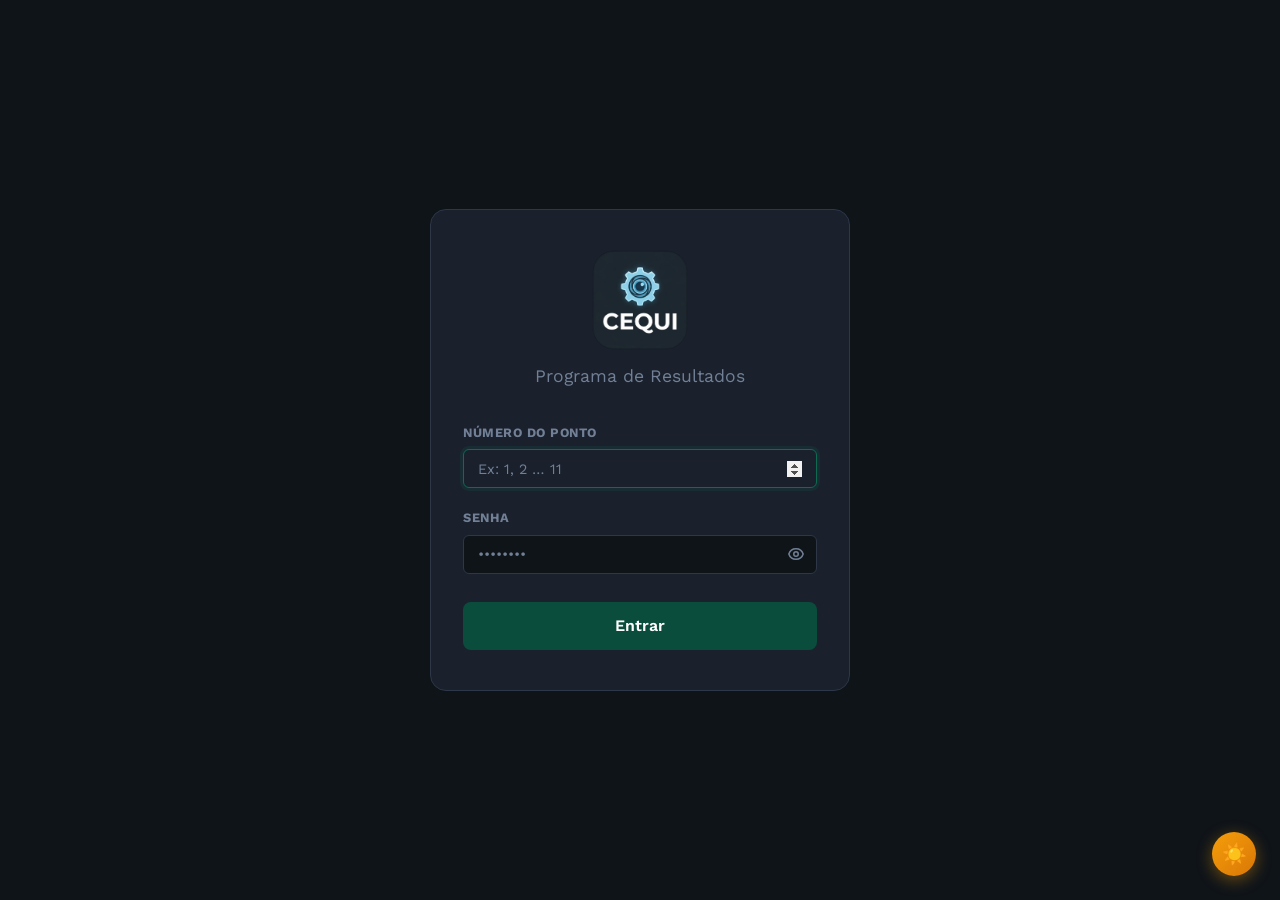
==== login.html @ 167da08e "Add files via upload" ====
<!DOCTYPE html>
<html lang="pt-BR">
<head>
    <meta charset="UTF-8">
    <link rel="icon" type="image/x-icon" href="assets/favicon.ico">
    <meta name="viewport" content="width=device-width, initial-scale=1.0">
    <title>CEQUI - Login</title>
    <link href="https://fonts.googleapis.com/css2?family=JetBrains+Mono:wght@400;500;700&family=Work+Sans:wght@400;500;600;700&display=swap" rel="stylesheet">
    <link rel="stylesheet" href="css/styles.css">
    <link rel="stylesheet" href="css/theme.css">
    <link rel="stylesheet" href="css/theme-light.css">
    <style>
        body {
            min-height: 100vh;
            display: flex;
            align-items: center;
            justify-content: center;
            padding: 1.5rem;
        }

        .login-page {
            width: 100%;
            max-width: 420px;
            animation: fadeUp 0.45s ease;
        }

        @media (max-width: 720px) {
            .login-page { grid-template-columns: 1fr; }
        }

        /* ── Painel esquerdo: formulário ── */
        .login-form-panel {
            background: var(--bg-mid);
            border: 1px solid var(--border);
            border-radius: 16px;
            padding: 2.5rem 2rem;
            display: flex;
            flex-direction: column;
        }

        .login-logo-area {
            text-align: center;
            margin-bottom: 2rem;
        }
        .login-logo-area img {
            height: 100px;
            width: 100px;
            object-fit: contain;
            display: block;
            margin: 0 auto 0.75rem;
            border-radius: 0;
            background: transparent;
        }
        .login-logo-area .system-name {
            font-size: 1.5rem;
            font-weight: 700;
            color: var(--text-primary);
            letter-spacing: 2px;
            font-family: var(--code-font);
        }
        .login-logo-area .system-sub {
            font-size: 1.1rem;
            color: var(--text-muted);
            margin-top: 0.1rem;
        }

        .login-form-panel .form-label {
            font-size: 0.8rem;
            text-transform: uppercase;
            letter-spacing: 0.5px;
            color: var(--text-muted);
        }

        .login-submit {
            width: 100%;
            padding: 0.9rem;
            margin-top: 0.5rem;
            background: var(--primary);
            color: white;
            border: none;
            border-radius: 8px;
            font-size: 1rem;
            font-weight: 600;
            cursor: pointer;
            transition: background 0.2s, transform 0.15s;
            font-family: var(--body-font);
        }
        .login-submit:hover:not(:disabled) {
            background: var(--primary-light);
            transform: translateY(-1px);
        }
        .login-submit:disabled { opacity: 0.65; cursor: not-allowed; }

        .login-error {
            display: none;
            margin-top: 1rem;
            padding: 0.75rem 1rem;
            background: rgba(239, 68, 68, 0.1);
            border: 1px solid var(--danger);
            border-radius: 8px;
            color: var(--danger);
            font-size: 0.85rem;
            gap: 0.5rem;
            align-items: center;
        }

        .login-hint {
            margin-top: 1.5rem;
            padding: 0.75rem 1rem;
            background: rgba(10, 77, 60, 0.08);
            border: 1px solid var(--primary);
            border-radius: 8px;
            font-size: 0.8rem;
            color: var(--text-muted);
            text-align: center;
        }
        .login-hint strong { color: var(--accent); font-family: var(--code-font); }

        @keyframes fadeUp {
            from { opacity: 0; transform: translateY(16px); }
            to   { opacity: 1; transform: translateY(0); }
        }

        .password-wrapper {
            position: relative;
            display: flex;
            align-items: center;
        }
        .password-wrapper .form-input {
            width: 100%;
            padding-right: 2.8rem;
        }
        .toggle-senha {
            position: absolute;
            right: 0.75rem;
            background: none;
            border: none;
            cursor: pointer;
            color: var(--text-muted);
            padding: 0;
            display: flex;
            align-items: center;
            transition: color 0.2s;
        }
        .toggle-senha:hover { color: var(--text-primary); }
        .toggle-senha svg { width: 18px; height: 18px; }
    </style>
</head>
<body>
    <div class="login-page">

        <!-- ── Formulário ────────────────────────────────── -->
        <div class="login-form-panel">
            <div class="login-logo-area">
                <img id="logoImg" src="assets/logo_escura.png" alt="CEQUI">
                <div class="system-sub">Programa de Resultados</div>
            </div>

            <form id="loginForm" autocomplete="off" style="flex:1;display:flex;flex-direction:column;gap:0;">
                <div class="form-group">
                    <label class="form-label">Número do Ponto</label>
                    <input type="number" class="form-input" id="ponto"
                        placeholder="Ex: 1, 2 … 11" min="1" max="99" required autofocus>
                </div>
                <div class="form-group">
                    <label class="form-label">Senha</label>
                    <div class="password-wrapper">
                        <input type="password" class="form-input" id="senha"
                            placeholder="••••••••" required>
                        <button type="button" class="toggle-senha" onclick="toggleSenha()" id="btnOlho" aria-label="Mostrar/ocultar senha">
                            <svg id="iconeOlho" xmlns="http://www.w3.org/2000/svg" fill="none" viewBox="0 0 24 24" stroke="currentColor" stroke-width="2">
                                <path stroke-linecap="round" stroke-linejoin="round" d="M15 12a3 3 0 11-6 0 3 3 0 016 0z"/>
                                <path stroke-linecap="round" stroke-linejoin="round" d="M2.458 12C3.732 7.943 7.523 5 12 5c4.477 0 8.268 2.943 9.542 7-1.274 4.057-5.065 7-9.542 7-4.477 0-8.268-2.943-9.542-7z"/>
                            </svg>
                        </button>
                    </div>
                </div>

                <button type="submit" class="login-submit" id="loginBtn">
                    Entrar
                </button>

                <div class="login-error" id="loginError"></div>
            </form>

        </div>

    </div>

    <button id="themeToggle" class="theme-toggle" aria-label="Alternar tema"></button>

    <script src="js/mock-data.js"></script>
    <script src="js/app.js"></script>
    <script src="js/notifications.js"></script>
    <script src="js/storage.js"></script>
    <script src="js/api-client.js"></script>
    <script src="js/theme.js"></script>
    <script src="js/auth.js"></script>
    <script>
        // Sincronizar logo com tema claro/escuro
        (function syncLogo() {
            function update() {
                var isLight = document.documentElement.getAttribute('data-theme') === 'light';
                document.getElementById('logoImg').src = isLight
                    ? 'assets/logo_clara.png'
                    : 'assets/logo_escura.png';
            }
            document.addEventListener('DOMContentLoaded', function() {
                update();
                new MutationObserver(update).observe(document.documentElement, {
                    attributes: true, attributeFilter: ['data-theme']
                });
            });
        })();

        // Mostrar/ocultar senha
        function toggleSenha() {
            var input = document.getElementById('senha');
            var icone = document.getElementById('iconeOlho');
            var visivel = input.type === 'text';
            input.type = visivel ? 'password' : 'text';
            icone.innerHTML = visivel
                ? '<path stroke-linecap="round" stroke-linejoin="round" d="M15 12a3 3 0 11-6 0 3 3 0 016 0z"/><path stroke-linecap="round" stroke-linejoin="round" d="M2.458 12C3.732 7.943 7.523 5 12 5c4.477 0 8.268 2.943 9.542 7-1.274 4.057-5.065 7-9.542 7-4.477 0-8.268-2.943-9.542-7z"/>'
                : '<path stroke-linecap="round" stroke-linejoin="round" d="M13.875 18.825A10.05 10.05 0 0112 19c-4.477 0-8.268-2.943-9.542-7a9.956 9.956 0 012.293-3.95M6.634 6.634A9.956 9.956 0 0112 5c4.477 0 8.268 2.943 9.542 7a9.956 9.956 0 01-4.176 5.166M3 3l18 18"/>';
        }
    </script>
</body>
</html>
---- css/styles.css ----
/* ════════════════════════════════════════════════════════════════════
   CEQUI — Global Styles
   Design: Industrial-precision dashboard. Minimal noise, maximal clarity.
   ════════════════════════════════════════════════════════════════════ */

/* ── Reset ─────────────────────────────────────────────────────── */
*, *::before, *::after { margin: 0; padding: 0; box-sizing: border-box; }

/* ── Body ──────────────────────────────────────────────────────── */
body {
    font-family: var(--body-font);
    background: var(--bg-base);
    color: var(--text-primary);
    line-height: 1.6;
    overflow-x: hidden;
    -webkit-font-smoothing: antialiased;
}

/* Subtle grid texture */
body::before {
    content: '';
    position: fixed; inset: 0;
    background-image:
        linear-gradient(var(--border) 1px, transparent 1px),
        linear-gradient(90deg, var(--border) 1px, transparent 1px);
    background-size: 48px 48px;
    opacity: 0.025;
    z-index: -1;
    pointer-events: none;
}

/* ── Scrollbar ─────────────────────────────────────────────────── */
::-webkit-scrollbar { width: 5px; height: 5px; }
::-webkit-scrollbar-track { background: var(--bg-dark); }
::-webkit-scrollbar-thumb { background: var(--primary); border-radius: 99px; }
::-webkit-scrollbar-thumb:hover { background: var(--primary-light); }

/* ══ HEADER ════════════════════════════════════════════════════════ */
header {
    background: var(--bg-mid);
    border-bottom: 1px solid var(--border);
    padding: 0 2rem;
    height: 68px;
    position: sticky; top: 0; z-index: 200;
    backdrop-filter: blur(12px);
    box-shadow: 0 1px 0 var(--border), 0 4px 20px rgba(0,0,0,0.25);
}

.header-content {
    max-width: 1600px; margin: 0 auto;
    height: 100%;
    display: flex; align-items: center;
    gap: 1.5rem;
}

/* Logo */
.logo { display: flex; align-items: center; gap: 0.75rem; text-decoration: none; flex-shrink: 0; }
.logo-icon { width: 44px; height: 44px; flex-shrink: 0; }
.logo-img { width: 100%; height: 100%; object-fit: contain; }
.logo-img { display: block; }
.logo-img-light { display: none; }
.logo-img-dark  { display: none; }
.logo-text h1   { display: none; }
.logo-text p {
    font-size: 0.78rem; font-weight: 700;
    color: var(--text-muted);
    letter-spacing: 2px; text-transform: uppercase; white-space: nowrap;
}

/* Nav central — ocupa o espaço restante */
.header-nav {
    display: flex;
    gap: 0.25rem;
    align-items: center;
    flex: 1;                /* cresce para preencher */
    justify-content: center;
}

/* Zona direita — tamanho FIXO para não causar reflow */
.header-right {
    display: flex;
    align-items: center;
    gap: 0.5rem;
    flex-shrink: 0;
    min-width: 240px;       /* espaço reservado sempre presente */
    justify-content: flex-end;
}

/* Nome do usuário no header */
.header-username {
    font-size: 0.78rem;
    font-weight: 600;
    color: var(--text-muted);
    white-space: nowrap;
    overflow: hidden;
    text-overflow: ellipsis;
    max-width: 200px;
}

/* Separador visual */
.header-sep {
    width: 1px; height: 18px;
    background: var(--border);
    flex-shrink: 0;
}

.nav-btn {
    padding: 0.45rem 1rem;
    background: transparent;
    border: 1px solid transparent;
    color: var(--text-muted);
    font-family: var(--body-font);
    font-size: 0.78rem; font-weight: 600;
    cursor: pointer; border-radius: var(--radius-sm);
    transition: background 0.15s, color 0.15s, border-color 0.15s;
    text-transform: uppercase; letter-spacing: 0.75px;
    text-decoration: none; display: inline-flex; align-items: center;
    white-space: nowrap;
}
.nav-btn:hover {
    background: var(--bg-light);
    color: var(--text-primary);
    border-color: var(--border);
}
.nav-btn.active {
    background: var(--primary);
    color: #d8f5ea;
    border-color: var(--primary-light);
}

/* Tutorial — destaque sutil sem ser agressivo */
.nav-btn-tutorial {
    border-color: rgba(232,134,10,0.3);
    color: var(--secondary-light);
}
.nav-btn-tutorial:hover {
    background: var(--secondary-glow);
    border-color: var(--secondary);
    color: var(--secondary-light);
}

/* ── Badges especiais no header (admin/user) ── */
.nav-badge {
    display: inline-block; padding: 0.22rem 0.6rem;
    border-radius: 4px; font-size: 0.68rem; font-weight: 700;
    letter-spacing: 0.5px; text-transform: uppercase;
    border: 1px solid; cursor: default;
}
.nav-badge.admin { background: var(--secondary-glow); color: var(--secondary-light); border-color: var(--secondary); }
.nav-badge.user  { background: var(--accent-soft);    color: var(--accent);           border-color: var(--accent); }

/* Sair btn */
.nav-btn.sair {
    background: var(--danger-bg);
    color: var(--danger);
    border-color: rgba(240,68,68,0.3);
}
.nav-btn.sair:hover {
    background: var(--danger);
    color: #fff;
    border-color: var(--danger);
}

/* Hamburger */
.hamburger {
    display: none; flex-direction: column; gap: 5px;
    cursor: pointer; padding: 0.4rem; background: transparent;
    border: 1px solid var(--border); border-radius: var(--radius-sm);
}
.hamburger span {
    display: block; width: 20px; height: 2px;
    background: var(--text-secondary); border-radius: 2px;
    transition: all 0.25s;
}

/* Mobile nav */
.mobile-nav {
    display: none; flex-direction: column; gap: 0.3rem;
    padding: 0.75rem 1.5rem;
    background: var(--bg-mid); border-bottom: 1px solid var(--border);
}
.mobile-nav.open { display: flex; }
.mobile-nav .nav-btn { text-align: center; }

/* ══ LAYOUT ═════════════════════════════════════════════════════════ */
.container {
    max-width: 1600px; margin: 0 auto;
    padding: 2rem 2rem 4rem;
}

/* ── Page header ── */
.page-header { margin-bottom: 2rem; animation: slideDown 0.4s ease; }
.page-title {
    font-size: 1.85rem; font-weight: 700;
    color: var(--text-primary); letter-spacing: -0.5px;
    margin-bottom: 0.3rem;
}
.page-subtitle { font-size: 0.9rem; color: var(--text-muted); }

/* ══ CARDS ══════════════════════════════════════════════════════════ */
.card {
    background: var(--bg-mid);
    padding: 1.75rem;
    border-radius: var(--radius-lg);
    border: 1px solid var(--border);
    box-shadow: var(--shadow-sm);
    animation: fadeInUp 0.5s ease both;
}

.card-title {
    font-size: 1.05rem; font-weight: 700;
    color: var(--text-primary);
    margin-bottom: 1.5rem; padding-bottom: 0.85rem;
    border-bottom: 1px solid var(--border);
    display: flex; align-items: center; gap: 0.5rem;
}

/* ══ FORMS ══════════════════════════════════════════════════════════ */
.form-group { margin-bottom: 1.25rem; }

.form-label {
    display: block;
    font-size: 0.73rem; font-weight: 700;
    color: var(--text-muted);
    margin-bottom: 0.4rem;
    text-transform: uppercase; letter-spacing: 0.8px;
}
.form-label .required { color: var(--danger); }

.form-input,
.form-select,
.form-textarea {
    width: 100%; padding: 0.65rem 0.9rem;
    background: var(--bg-dark);
    border: 1px solid var(--border);
    color: var(--text-primary);
    font-family: var(--body-font); font-size: 0.9rem;
    border-radius: var(--radius-sm);
    transition: border-color 0.2s, box-shadow 0.2s, background 0.2s;
}
.form-input:focus, .form-select:focus, .form-textarea:focus {
    outline: none;
    border-color: var(--primary-light);
    box-shadow: 0 0 0 3px var(--primary-glow);
    background: var(--bg-mid);
}
.form-input::placeholder { color: var(--text-muted); }
.form-input.readonly {
    background: var(--bg-light); cursor: not-allowed; color: var(--text-muted);
}
.form-textarea { min-height: 90px; resize: vertical; }
.form-grid { display: grid; grid-template-columns: 1fr 1fr; gap: 1rem; }

/* ══ BUTTONS ════════════════════════════════════════════════════════ */
.btn {
    display: inline-flex; align-items: center; justify-content: center; gap: 0.4rem;
    padding: 0.6rem 1.4rem;
    border: 1px solid transparent;
    border-radius: var(--radius-sm);
    font-family: var(--body-font); font-size: 0.82rem; font-weight: 700;
    cursor: pointer; transition: all 0.2s ease;
    text-transform: uppercase; letter-spacing: 0.6px;
    text-decoration: none; white-space: nowrap;
}

.btn-primary {
    background: var(--primary);
    color: #d4f4e8;
    border-color: var(--primary-light);
}
.btn-primary:hover {
    background: var(--primary-light);
    box-shadow: 0 4px 14px var(--primary-glow);
    transform: translateY(-1px);
}
.btn-primary:active { transform: translateY(0); box-shadow: none; }

.btn-secondary {
    background: transparent;
    color: var(--text-secondary);
    border-color: var(--border);
}
.btn-secondary:hover {
    background: var(--bg-light);
    color: var(--text-primary);
    border-color: var(--text-muted);
}

.btn-success {
    background: var(--success-bg);
    color: var(--success);
    border-color: var(--success);
}
.btn-success:hover { background: var(--success); color: #fff; box-shadow: 0 4px 12px rgba(16,185,129,0.3); }

.btn-danger {
    background: var(--danger-bg);
    color: var(--danger);
    border-color: var(--danger);
}
.btn-danger:hover { background: var(--danger); color: #fff; }

.btn-group { display: flex; gap: 0.75rem; margin-top: 1.75rem; flex-wrap: wrap; }

/* ── Action icon buttons ── */
.btn-icon {
    display: inline-flex; align-items: center; justify-content: center;
    width: 32px; height: 32px;
    background: transparent;
    border: 1px solid var(--border);
    color: var(--text-muted);
    border-radius: var(--radius-sm);
    cursor: pointer; font-size: 0.9rem;
    transition: all 0.18s ease;
    flex-shrink: 0;
}
.btn-icon:hover { background: var(--bg-light); color: var(--text-primary); border-color: var(--text-muted); }

.btn-icon.edit:hover {
    background: var(--warning-bg);
    color: var(--warning);
    border-color: var(--warning);
}
.btn-icon.delete:hover {
    background: var(--danger-bg);
    color: var(--danger);
    border-color: var(--danger);
}
.btn-icon.view:hover {
    background: var(--accent-soft);
    color: var(--accent);
    border-color: var(--accent);
}

/* ══ TABLES ════════════════════════════════════════════════════════ */
table { width: 100%; border-collapse: separate; border-spacing: 0; }

thead { background: var(--bg-dark); }

th {
    padding: 0.75rem 1rem;
    text-align: left;
    font-size: 0.7rem; font-weight: 700;
    color: var(--text-muted);
    text-transform: uppercase; letter-spacing: 1.2px;
    border-bottom: 1px solid var(--border);
    white-space: nowrap;
}

td {
    padding: 0.85rem 1rem;
    border-bottom: 1px solid var(--border-subtle);
    color: var(--text-primary); font-size: 0.88rem;
    vertical-align: middle;
}

tbody tr { transition: background 0.15s; }
tbody tr:last-child td { border-bottom: none; }
tbody tr:hover { background: var(--bg-dark); }

.table-wrapper { overflow-x: auto; -webkit-overflow-scrolling: touch; border-radius: 0 0 var(--radius-md) var(--radius-md); }

.table-header {
    display: flex; justify-content: space-between; align-items: center;
    margin-bottom: 1.25rem; gap: 1rem; flex-wrap: wrap;
}
.table-title { font-size: 1rem; font-weight: 700; color: var(--text-primary); }

/* ── Points cell ── */
.points-cell {
    font-family: var(--code-font);
    font-weight: 700; font-size: 1rem;
    color: var(--accent);
}
.code-cell { font-family: var(--code-font); font-size: 0.82rem; color: var(--secondary-light); }

/* ══ BADGES ════════════════════════════════════════════════════════ */
.badge,
.ponto-badge, .area-badge, .code-badge, .id-badge,
.status-badge, .peso-badge {
    display: inline-flex; align-items: center; justify-content: center;
    padding: 0.18rem 0.6rem;
    border-radius: 5px; border: 1px solid;
    font-size: 0.73rem; font-weight: 700;
    white-space: nowrap; letter-spacing: 0.3px;
}

.ponto-badge {
    background: var(--secondary-glow); border-color: var(--secondary);
    font-family: var(--code-font); color: var(--secondary-light);
}
.area-badge {
    background: var(--accent-soft); border-color: var(--accent);
    color: var(--accent);
}
.code-badge {
    background: var(--secondary-glow); border-color: var(--secondary);
    font-family: var(--code-font); color: var(--secondary-light);
}

/* Cores por categoria de atividade */
.code-badge.cat-DGSPI { background: rgba(99,102,241,0.15); border-color: #6366f1; color: #a5b4fc; }
.code-badge.cat-EAC   { background: rgba(14,165,233,0.15); border-color: #0ea5e9; color: #7dd3fc; }
.code-badge.cat-EPCI  { background: rgba(239,68,68,0.15);  border-color: #ef4444; color: #fca5a5; }
.code-badge.cat-EEME  { background: rgba(245,158,11,0.15); border-color: #f59e0b; color: #fcd34d; }
.code-badge.cat-ECA   { background: rgba(16,185,129,0.15); border-color: #10b981; color: #6ee7b7; }
.code-badge.cat-ETP   { background: rgba(217,70,239,0.15); border-color: #d946ef; color: #f0abfc; }
.id-badge {
    background: var(--primary-glow); border-color: var(--primary-light);
    font-family: var(--code-font); color: var(--accent);
}
.peso-badge {
    background: var(--accent-soft); border-color: var(--accent);
    font-family: var(--code-font); color: var(--accent);
}

/* Status */
.status-badge { border-radius: 20px; text-transform: uppercase; letter-spacing: 0.5px; }
.status-badge.completed   { background: var(--success-bg); color: var(--success); border-color: var(--success); }
.status-badge.in-progress { background: var(--warning-bg); color: var(--warning); border-color: var(--warning); }
.status-badge.paused      { background: rgba(99,102,241,0.12); color: #818cf8; border-color: #6366f1; }
.status-badge.cancelled   { background: var(--danger-bg); color: var(--danger); border-color: var(--danger); }
.status-badge.nao-concluido { background: rgba(99,102,241,0.12); color: #818cf8; border-color: #6366f1; }

/* ══ SEARCH ════════════════════════════════════════════════════════ */
.search-box {
    padding: 0.5rem 0.9rem;
    background: var(--bg-dark); border: 1px solid var(--border);
    color: var(--text-primary); font-family: var(--body-font); font-size: 0.85rem;
    border-radius: var(--radius-sm); width: 240px; transition: all 0.2s;
}
.search-box:focus { outline: none; border-color: var(--primary-light); box-shadow: 0 0 0 3px var(--primary-glow); width: 280px; }

/* ══ EMPTY STATE ════════════════════════════════════════════════════ */
.empty-state { text-align: center; padding: 3rem 1rem; color: var(--text-muted); }
.empty-state-icon { font-size: 2.5rem; margin-bottom: 0.75rem; opacity: 0.6; }

/* ══ ANIMATIONS ═════════════════════════════════════════════════════ */
@keyframes slideDown {
    from { opacity: 0; transform: translateY(-12px); }
    to   { opacity: 1; transform: translateY(0); }
}
@keyframes fadeIn {
    from { opacity: 0; } to { opacity: 1; }
}
@keyframes fadeInUp {
    from { opacity: 0; transform: translateY(16px); }
    to   { opacity: 1; transform: translateY(0); }
}
@keyframes fadeInLeft {
    from { opacity: 0; transform: translateX(-16px); }
    to   { opacity: 1; transform: translateX(0); }
}
@keyframes scaleIn {
    from { opacity: 0; transform: scale(0.95); }
    to   { opacity: 1; transform: scale(1); }
}
@keyframes pulse {
    0%, 100% { opacity: 1; } 50% { opacity: 0.6; }
}

/* ══ RESPONSIVE ═════════════════════════════════════════════════════ */

/* ── 1400px: telas grandes mas não fullHD ── */
@media (max-width: 1400px) {
    .container { padding: 1.75rem; }
}

/* ── 1280px: laptops comuns / zoom 110% ── */
@media (max-width: 1280px) {
    .nav-btn { padding: 0.38rem 0.6rem; font-size: 0.72rem; }
    .header-username { max-width: 110px; }
    .container { padding: 1.5rem; }
}

/* ── 1180px: zoom 125% ou nav começando a espremer ── */
@media (max-width: 1180px) {
    .header-nav { gap: 0.1rem; }
    .nav-btn { padding: 0.35rem 0.45rem; font-size: 0.68rem; letter-spacing: 0.3px; }
    .header-right { min-width: 140px; gap: 0.3rem; }
    .header-username { max-width: 80px; }
}

/* ── 1060px: nav muito espremida → hamburger ── */
@media (max-width: 1060px) {
    header { padding: 0 1.25rem; height: 60px; }
    .header-nav  { display: none; }
    .header-right { display: none; }
    .hamburger   { display: flex; }
    .logo-icon   { width: 38px; height: 38px; }
    .form-grid   { grid-template-columns: 1fr; }
    .container   { padding: 1.25rem; }
}

/* ── 1024px: tablet landscape ── */
@media (max-width: 1024px) {
    header { height: 58px; }
}

/* ── 768px: tablet portrait ── */
@media (max-width: 768px) {
    header { padding: 0 1rem; height: 56px; }
    .logo-icon { width: 34px; height: 34px; }
    .container { padding: 1rem; }
    .page-title { font-size: 1.4rem; }
    .card { padding: 1.25rem; }
    .search-box { width: 100%; }
    .search-box:focus { width: 100%; }
    .btn-group { flex-direction: column; }
    .btn { width: 100%; justify-content: center; }
    .table-wrapper { overflow-x: auto; }
    table { min-width: 480px; }
    .table-header { flex-direction: column; align-items: flex-start; }
}

/* ── 480px: mobile ── */
@media (max-width: 480px) {
    .logo-text { display: none; }
    .page-title { font-size: 1.2rem; }
    th, td { padding: 0.6rem 0.5rem; font-size: 0.78rem; }
    .container { padding: 0.75rem; }
    .card { padding: 1rem; }
}

/* ══ ZOOM / TELAS INTERMEDIÁRIAS (110%–150%) ════════════════════════ */

/* Garantir que tabelas nunca quebrem o layout — sempre com scroll horizontal */
.table-scroll, .table-wrapper {
    overflow-x: auto;
    -webkit-overflow-scrolling: touch;
}

/* Header nav: reduzido via breakpoints principais acima */

/* Evitar overflow horizontal em qualquer largura */
html, body { overflow-x: hidden; max-width: 100%; }
.container { width: 100%; }

/* Server selector: empilha em telas estreitas */
@media (max-width: 860px) {
    .server-selector {
        flex-direction: column;
        align-items: flex-start;
        gap: 0.5rem;
        padding: 0.85rem 1rem;
    }
    .server-selector select { width: 100%; }
}

/* Stats grid: sempre 2 colunas entre 600–1200px */
@media (min-width: 601px) and (max-width: 1200px) {
    .stats-grid { grid-template-columns: repeat(2, 1fr); }
}

/* Formulários: grade única abaixo de 640px */
@media (max-width: 640px) {
    .form-grid { grid-template-columns: 1fr; }
}

/* Login: painel único em mobile */
@media (max-width: 720px) {
    .login-page { grid-template-columns: 1fr; max-width: 420px; margin: 0 auto; }
    .login-users-panel { display: none; }
}

/* ── Ocultar ícone nativo do input[type=date] ── */
input[type="date"]::-webkit-calendar-picker-indicator {
    opacity: 0;
    width: 100%;
    height: 100%;
    position: absolute;
    top: 0; left: 0;
    cursor: pointer;
}
input[type="date"] { position: relative; }
---- css/theme.css ----
/**
 * CEQUI — Variáveis de Tema
 * Tema escuro (padrão) e tema claro — versão anterior restaurada
 */

/* ══ TEMA ESCURO (padrão) ══════════════════════════════════════════ */
:root,
[data-theme="dark"] {
    --primary:        #0A4D3C;
    --primary-light:  #0E6B52;
    --primary-dark:   #063328;
    --primary-glow:   rgba(14, 107, 82, 0.18);

    --secondary:      #C96A00;
    --secondary-light:#E8860A;
    --secondary-glow: rgba(201, 106, 0, 0.15);

    --accent:         #10B981;
    --accent-soft:    rgba(16, 185, 129, 0.12);

    --bg-base:   #0F1419;
    --bg-dark:   #0F1419;
    --bg-mid:    #1A202C;
    --bg-light:  #2D3748;
    --bg-card:   #1A202C;

    --text-primary:   #F7FAFC;
    --text-secondary: #A0AEC0;
    --text-muted:     #718096;

    --border:         #2D3748;
    --border-subtle:  #243040;

    --success: #10B981;
    --warning: #F59E0B;
    --danger:  #EF4444;
    --info:    #3B82F6;

    --success-bg: rgba(16, 185, 129, 0.12);
    --warning-bg: rgba(245, 158, 11, 0.12);
    --danger-bg:  rgba(239, 68, 68, 0.12);

    --code-font: 'JetBrains Mono', monospace;
    --body-font: 'Work Sans', sans-serif;

    --shadow-sm:   0 1px 4px rgba(0,0,0,0.4);
    --shadow-md:   0 4px 16px rgba(0,0,0,0.5);
    --shadow-lg:   0 8px 32px rgba(0,0,0,0.6);
    --shadow-glow: 0 0 24px rgba(14,107,82,0.20);

    --radius-sm: 6px;
    --radius-md: 10px;
    --radius-lg: 14px;
}

/* ══ TEMA CLARO ═════════════════════════════════════════════════════ */
[data-theme="light"] {
    --primary:        #0A4D3C;
    --primary-light:  #0D6B4F;
    --primary-dark:   #073429;
    --primary-glow:   rgba(10, 77, 60, 0.10);

    --secondary:      #D97706;
    --secondary-light:#F59E0B;
    --secondary-glow: rgba(217, 119, 6, 0.12);

    --accent:         #059669;
    --accent-soft:    rgba(5, 150, 105, 0.10);

    --bg-base:  #F7FAFC;
    --bg-dark:  #F7FAFC;
    --bg-mid:   #FFFFFF;
    --bg-light: #E2E8F0;
    --bg-card:  #FFFFFF;

    --text-primary:   #1A202C;
    --text-secondary: #4A5568;
    --text-muted:     #718096;

    --border:        #CBD5E0;
    --border-subtle: #E2E8F0;

    --success: #059669;
    --warning: #D97706;
    --danger:  #DC2626;
    --info:    #2563EB;

    --success-bg: rgba(5, 150, 105, 0.08);
    --warning-bg: rgba(217, 119, 6, 0.10);
    --danger-bg:  rgba(220, 38, 38, 0.10);

    --shadow-sm:   0 1px 3px rgba(0,0,0,0.08);
    --shadow-md:   0 4px 12px rgba(0,0,0,0.10);
    --shadow-lg:   0 8px 24px rgba(0,0,0,0.12);
    --shadow-glow: 0 0 20px rgba(10,77,60,0.12);

    --radius-sm: 6px;
    --radius-md: 10px;
    --radius-lg: 14px;
}

/* ══ BOTÃO TOGGLE DE TEMA ══════════════════════════════════════════ */
.theme-toggle {
    position: fixed;
    bottom: 1.5rem;
    right: 1.5rem;
    width: 44px; height: 44px;
    border-radius: 50%;
    font-size: 1.25rem;
    cursor: pointer;
    box-shadow: var(--shadow-md);
    transition: transform 0.15s, box-shadow 0.2s;
    z-index: 9998;
    display: flex; align-items: center; justify-content: center;
    padding: 0; line-height: 1;
    border: none;
}
/* No tema escuro — botão com fundo âmbar (sol quente) */
[data-theme="dark"] .theme-toggle {
    background: linear-gradient(135deg, #F59E0B, #D97706);
    box-shadow: 0 4px 16px rgba(245, 158, 11, 0.4);
}
[data-theme="dark"] .theme-toggle:hover {
    transform: scale(1.12);
    box-shadow: 0 6px 22px rgba(245, 158, 11, 0.6);
}
/* No tema claro — botão com fundo azul-noite (lua fria) */
[data-theme="light"] .theme-toggle {
    background: linear-gradient(135deg, #1E3A5F, #0D2B5E);
    box-shadow: 0 4px 16px rgba(13, 43, 94, 0.35);
}
[data-theme="light"] .theme-toggle:hover {
    transform: scale(1.12);
    box-shadow: 0 6px 22px rgba(13, 43, 94, 0.55);
}
.theme-toggle:active { transform: scale(0.95); }
---- css/theme-light.css ----
/**
 * CEQUI — Tema Claro
 * Versão anterior restaurada
 */

/* ── Logo ──────────────────────────────────────────────────────── */
/* SVG único — sem alternância de imagem por tema */

/* ── Body ──────────────────────────────────────────────────────── */
[data-theme="light"] body { background: var(--bg-dark); }
[data-theme="light"] body::before { opacity: 0.02; }

/* ── Header ────────────────────────────────────────────────────── */
[data-theme="light"] header {
    background: var(--bg-mid);
    border-bottom: 2px solid var(--primary);
    box-shadow: 0 2px 8px rgba(0,0,0,0.08);
}
[data-theme="light"] .nav-btn { color: var(--text-secondary); border-color: transparent; }
[data-theme="light"] .nav-btn:hover { background: var(--bg-light); color: var(--primary); border-color: var(--border); }
[data-theme="light"] .nav-btn.active { background: var(--primary); color: #fff; border-color: var(--primary); }
[data-theme="light"] .nav-btn-tutorial { color: var(--secondary); border-color: rgba(217,119,6,0.3); }
[data-theme="light"] .nav-btn.sair { background: rgba(220,38,38,0.08); color: var(--danger); border-color: rgba(220,38,38,0.3); }
[data-theme="light"] .nav-btn.sair:hover { background: var(--danger); color: #fff; }
[data-theme="light"] .header-username { color: var(--text-muted); }
[data-theme="light"] .header-sep { background: var(--border); }
[data-theme="light"] .nav-badge.admin { background: rgba(217,119,6,0.12); color: #92400E; border-color: var(--secondary); }
[data-theme="light"] .nav-badge.user  { background: rgba(5,150,105,0.10); color: #065F46; border-color: var(--success); }

/* ── Cards ─────────────────────────────────────────────────────── */
[data-theme="light"] .card,
[data-theme="light"] .chart-card,
[data-theme="light"] .products-card,
[data-theme="light"] .table-card,
[data-theme="light"] .stat-card,
[data-theme="light"] .resumo-card,
[data-theme="light"] .month-selector,
[data-theme="light"] .legend {
    background: var(--bg-mid);
    border-color: var(--border);
    box-shadow: 0 1px 4px rgba(0,0,0,0.07);
}
[data-theme="light"] .stat-card:hover { box-shadow: var(--shadow-glow); }
[data-theme="light"] .card-title { color: var(--text-primary); border-bottom-color: var(--border); }
[data-theme="light"] .stat-label { color: var(--text-secondary); }
[data-theme="light"] .stat-value { color: var(--text-primary); }
[data-theme="light"] .stat-icon  { background: rgba(10,77,60,0.1); }

/* ── Server selector ───────────────────────────────────────────── */
[data-theme="light"] .server-selector { background: var(--bg-mid); border-color: var(--border); }
[data-theme="light"] .server-selector select { background: var(--bg-dark); border-color: var(--border); color: var(--text-primary); }

/* ── Formulários ───────────────────────────────────────────────── */
[data-theme="light"] .form-label { color: var(--text-secondary); }
[data-theme="light"] .form-input,
[data-theme="light"] .form-select,
[data-theme="light"] .form-textarea,
[data-theme="light"] .search-box { background: var(--bg-dark); border-color: var(--border); color: var(--text-primary); }
[data-theme="light"] .form-input::placeholder,
[data-theme="light"] .search-box::placeholder { color: var(--text-muted); }
[data-theme="light"] .form-input:focus,
[data-theme="light"] .form-select:focus,
[data-theme="light"] .search-box:focus { border-color: var(--primary); box-shadow: 0 0 0 3px rgba(10,77,60,0.1); }
[data-theme="light"] .form-input.readonly { background: var(--bg-light); color: var(--text-muted); }

/* ── Botões ────────────────────────────────────────────────────── */
[data-theme="light"] .btn-secondary { background: transparent; color: var(--text-secondary); border-color: var(--border); }
[data-theme="light"] .btn-secondary:hover { background: var(--bg-light); color: var(--text-primary); }
[data-theme="light"] .btn-icon { border-color: var(--border); color: var(--text-secondary); background: transparent; }
[data-theme="light"] .btn-icon:hover { background: var(--bg-light); }
[data-theme="light"] .btn-icon.edit:hover   { border-color: var(--warning); color: var(--warning); background: var(--warning-bg); }
[data-theme="light"] .btn-icon.delete:hover { border-color: var(--danger);  color: var(--danger);  background: var(--danger-bg); }

/* ── Tabelas ───────────────────────────────────────────────────── */
[data-theme="light"] table  { background: var(--bg-mid); }
[data-theme="light"] thead  { background: var(--bg-dark); }
[data-theme="light"] th     { color: var(--text-secondary); border-bottom-color: var(--border); }
[data-theme="light"] td     { color: var(--text-primary); border-bottom-color: var(--border); }
[data-theme="light"] tbody tr:hover { background: var(--bg-light); }

/* ── Badges ────────────────────────────────────────────────────── */
[data-theme="light"] .code-badge  { background: rgba(217,119,6,0.12); border-color: var(--secondary); color: #92400E; }
[data-theme="light"] .ponto-badge { background: rgba(217,119,6,0.12); border-color: var(--secondary); color: #92400E; }
[data-theme="light"] .area-badge  { background: rgba(5,150,105,0.12); border-color: var(--success);   color: #065F46; }
[data-theme="light"] .id-badge    { background: rgba(10,77,60,0.1);   border-color: var(--primary);   color: var(--primary); }
[data-theme="light"] .status-badge.completed   { background: var(--success-bg); color: var(--success); }
[data-theme="light"] .status-badge.in-progress { background: var(--warning-bg); color: var(--warning); }
[data-theme="light"] .status-badge.paused      { background: rgba(99,102,241,0.1); color: #4F46E5; border-color: #6366F1; }
[data-theme="light"] .status-badge.cancelled   { background: var(--danger-bg); color: var(--danger); }

/* ── Produtos ──────────────────────────────────────────────────── */
[data-theme="light"] .product-item { background: var(--bg-dark); border-color: var(--border); }
[data-theme="light"] .product-item:hover { background: var(--bg-light); border-color: var(--primary-light); }
[data-theme="light"] .product-name { color: var(--text-primary); }
[data-theme="light"] .product-meta { color: var(--text-muted); }

/* ── Filtros ───────────────────────────────────────────────────── */
[data-theme="light"] .filter-btn { background: var(--bg-dark); border-color: var(--border); color: var(--text-secondary); }
[data-theme="light"] .filter-btn:hover { background: var(--bg-light); color: var(--text-primary); }
[data-theme="light"] .filter-btn.active { background: var(--primary); color: #fff; border-color: var(--primary); }

/* ── Calendário ────────────────────────────────────────────────── */
[data-theme="light"] .calendar-day { background: var(--bg-mid); border-color: var(--border); }
[data-theme="light"] .calendar-day:hover { border-color: var(--primary); background: var(--bg-light); }
[data-theme="light"] .calendar-day.fim-semana { background: var(--bg-dark); }

/* ── Config cards ──────────────────────────────────────────────── */
[data-theme="light"] .config-card { background: var(--bg-mid); border-color: var(--border); box-shadow: 0 1px 4px rgba(0,0,0,0.07); }
[data-theme="light"] .config-card:hover { border-color: var(--primary); box-shadow: 0 4px 16px rgba(10,77,60,0.12); }
[data-theme="light"] .config-title       { color: var(--text-primary); }
[data-theme="light"] .config-description { color: var(--text-muted); }

/* ── Login ─────────────────────────────────────────────────────── */
[data-theme="light"] .login-card { background: var(--bg-mid); box-shadow: var(--shadow-lg); border-color: var(--border); }
[data-theme="light"] .demo-users { background: rgba(10,77,60,0.05); border-color: var(--primary); }
[data-theme="light"] .demo-user  { background: var(--bg-dark); border-color: var(--border); }
[data-theme="light"] .demo-user:hover { background: var(--bg-light); border-color: var(--primary-light); }
[data-theme="light"] .demo-user-name { color: var(--text-primary); }
[data-theme="light"] .demo-user-info { color: var(--text-muted); }

/* ── Modais ────────────────────────────────────────────────────── */
[data-theme="light"] .modal-box { background: var(--bg-mid); border-color: var(--border); box-shadow: var(--shadow-lg); }

/* ── Scrollbars ────────────────────────────────────────────────── */
[data-theme="light"] ::-webkit-scrollbar-track { background: var(--bg-light); }
[data-theme="light"] ::-webkit-scrollbar-thumb { background: var(--border); }
[data-theme="light"] ::-webkit-scrollbar-thumb:hover { background: var(--primary-light); }

/* ── Page header ───────────────────────────────────────────────── */
[data-theme="light"] .page-title    { color: var(--text-primary); }
[data-theme="light"] .page-subtitle { color: var(--text-muted); }

/* ── Badges de categoria (cores ajustadas para contraste no tema claro) ── */
[data-theme="light"] .code-badge.cat-DGSPI { background: rgba(99,102,241,0.10); border-color: #6366f1; color: #4338ca; }
[data-theme="light"] .code-badge.cat-EAC   { background: rgba(14,165,233,0.10); border-color: #0284c7; color: #0369a1; }
[data-theme="light"] .code-badge.cat-EPCI  { background: rgba(239,68,68,0.10);  border-color: #ef4444; color: #b91c1c; }
[data-theme="light"] .code-badge.cat-EEME  { background: rgba(245,158,11,0.10); border-color: #d97706; color: #92400e; }
[data-theme="light"] .code-badge.cat-ECA   { background: rgba(16,185,129,0.10); border-color: #059669; color: #065f46; }
[data-theme="light"] .code-badge.cat-ETP   { background: rgba(217,70,239,0.10); border-color: #c026d3; color: #86198f; }

/* ── Botões de categoria no cadastro de produtos ── */
[data-theme="light"] .category-btn.cat-DGSPI { border-color: rgba(99,102,241,0.5);  color: #4338ca; }
[data-theme="light"] .category-btn.cat-EAC   { border-color: rgba(14,165,233,0.5);  color: #0369a1; }
[data-theme="light"] .category-btn.cat-EPCI  { border-color: rgba(239,68,68,0.5);   color: #b91c1c; }
[data-theme="light"] .category-btn.cat-EEME  { border-color: rgba(245,158,11,0.5);  color: #92400e; }
[data-theme="light"] .category-btn.cat-ECA   { border-color: rgba(16,185,129,0.5);  color: #065f46; }
[data-theme="light"] .category-btn.cat-ETP   { border-color: rgba(217,70,239,0.5);  color: #86198f; }

[data-theme="light"] .category-btn.cat-DGSPI.active { background: rgba(99,102,241,0.12); border-color: #6366f1; color: #4338ca; }
[data-theme="light"] .category-btn.cat-EAC.active   { background: rgba(14,165,233,0.12); border-color: #0284c7; color: #0369a1; }
[data-theme="light"] .category-btn.cat-EPCI.active  { background: rgba(239,68,68,0.12);  border-color: #ef4444; color: #b91c1c; }
[data-theme="light"] .category-btn.cat-EEME.active  { background: rgba(245,158,11,0.12); border-color: #d97706; color: #92400e; }
[data-theme="light"] .category-btn.cat-ECA.active   { background: rgba(16,185,129,0.12); border-color: #059669; color: #065f46; }
[data-theme="light"] .category-btn.cat-ETP.active   { background: rgba(217,70,239,0.12); border-color: #c026d3; color: #86198f; }
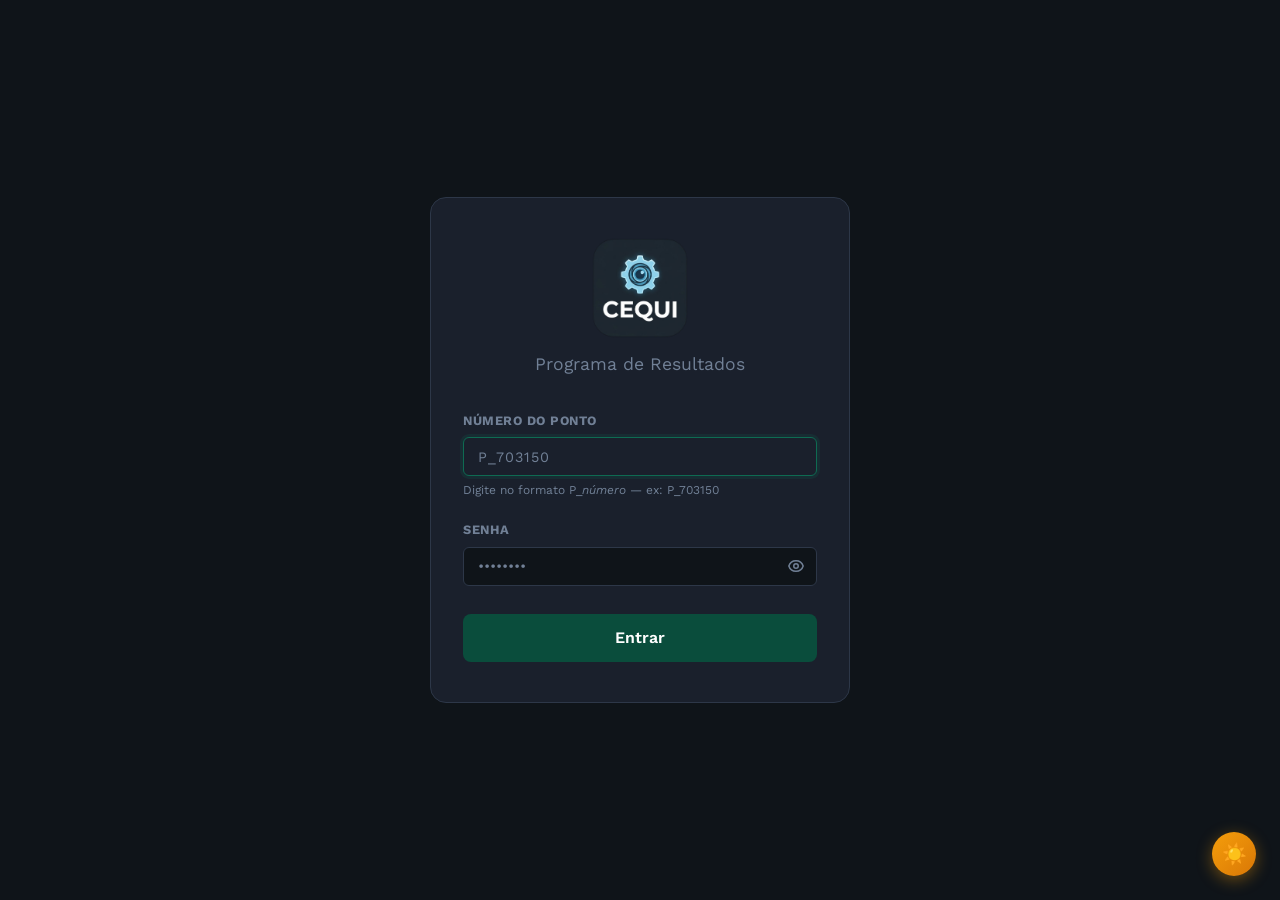
==== commit 325dfcb0: "Add files via upload Atualizando" ====
--- a/login.html
+++ b/login.html
@@ -159,8 +159,11 @@
             <form id="loginForm" autocomplete="off" style="flex:1;display:flex;flex-direction:column;gap:0;">
                 <div class="form-group">
                     <label class="form-label">Número do Ponto</label>
-                    <input type="number" class="form-input" id="ponto"
-                        placeholder="Ex: 1, 2 … 11" min="1" max="99" required autofocus>
+                    <input type="text" class="form-input" id="ponto"
+                        placeholder="P_703150" maxlength="11" required autofocus
+                        style="letter-spacing:1px;"
+                        oninput="this.value=this.value.toUpperCase()">
+                    <div style="font-size:0.75rem;color:var(--text-muted);margin-top:0.3rem;">Digite no formato P_<em>número</em> — ex: P_703150</div>
                 </div>
                 <div class="form-group">
                     <label class="form-label">Senha</label>
@@ -193,9 +196,9 @@
     <script src="js/app.js"></script>
     <script src="js/notifications.js"></script>
     <script src="js/storage.js"></script>
-    <script src="js/api-client.js"></script>
+    <script src="js/api-client.js?v=2"></script>
     <script src="js/theme.js"></script>
-    <script src="js/auth.js"></script>
+    <script src="js/auth.js?v=2"></script>
     <script>
         // Sincronizar logo com tema claro/escuro
         (function syncLogo() {
